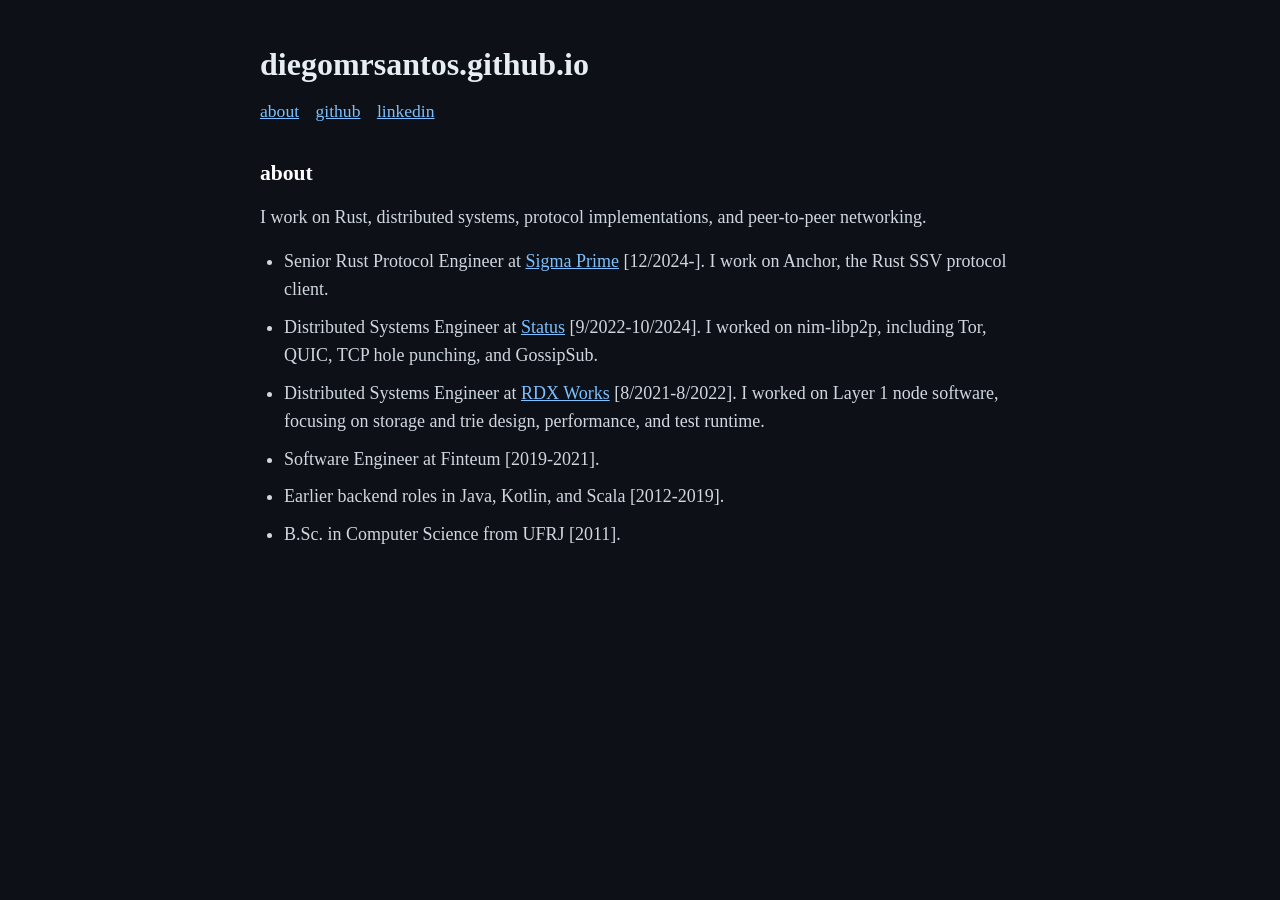
==== index.html @ 68fd6693 "Initial personal site" ====
<!doctype html>
<html lang="en">
  <head>
    <meta charset="utf-8" />
    <meta name="viewport" content="width=device-width, initial-scale=1" />
    <title>Diego Marin Santos</title>
    <meta
      name="description"
      content="Diego Marin Santos works on Rust, distributed systems, protocol implementations, and peer-to-peer networking."
    />
    <link rel="stylesheet" href="styles.css" />
    <base target="_blank" />
  </head>
  <body>
    <header>
      <h1>diegomrsantos.github.io</h1>
      <h2>
        <a href="#about" target="_self">about</a>
        <a href="https://github.com/diegomrsantos">github</a>
        <a href="https://www.linkedin.com/in/diegomrsantos/">linkedin</a>
      </h2>
    </header>

    <main>
      <section id="about">
        <h3>about</h3>
        <p>
          I work on Rust, distributed systems, protocol implementations, and
          peer-to-peer networking.
        </p>
        <ul>
          <li>
            Senior Rust Protocol Engineer at
            <a href="https://sigmaprime.io">Sigma Prime</a> [12/2024-]. I work
            on Anchor, the Rust SSV protocol client.
          </li>
          <li>
            Distributed Systems Engineer at
            <a href="https://status.app">Status</a> [9/2022-10/2024]. I worked
            on nim-libp2p, including Tor, QUIC, TCP hole punching, and
            GossipSub.
          </li>
          <li>
            Distributed Systems Engineer at
            <a href="https://www.radixdlt.com">RDX Works</a> [8/2021-8/2022]. I
            worked on Layer 1 node software, focusing on storage and trie
            design, performance, and test runtime.
          </li>
          <li>Software Engineer at Finteum [2019-2021].</li>
          <li>Earlier backend roles in Java, Kotlin, and Scala [2012-2019].</li>
          <li>B.Sc. in Computer Science from UFRJ [2011].</li>
        </ul>
      </section>
    </main>
  </body>
</html>
---- styles.css ----
html {
  scroll-behavior: smooth;
}

body {
  max-width: 760px;
  margin: 0 auto;
  padding: 40px 20px 56px;
  background: #0d1117;
  color: #e6edf3;
  font-family: Georgia, "Times New Roman", serif;
  font-size: 18px;
  line-height: 1.55;
}

a {
  color: #7cc0ff;
  text-decoration: underline;
}

h1,
h2,
h3 {
  margin: 0;
  font-weight: 700;
}

header {
  margin-bottom: 32px;
}

h1 {
  font-size: 2rem;
}

h2 {
  margin-top: 8px;
  font-size: 1.1rem;
  font-weight: 400;
}

h2 a {
  margin-right: 12px;
}

h3 {
  margin-bottom: 14px;
  font-size: 1.35rem;
}

p {
  margin: 0 0 16px;
}

h2 {
  color: #9da7b3;
}

h3 {
  color: #ffffff;
}

li,
p {
  color: #d0d7de;
}

ul {
  margin: 0;
  padding-left: 24px;
}

li {
  margin-bottom: 10px;
}

li ul {
  margin-top: 8px;
}

li ul li {
  margin-bottom: 6px;
}

@media (max-width: 640px) {
  body {
    padding: 28px 16px 40px;
    font-size: 17px;
  }

  h1 {
    font-size: 1.75rem;
  }
}
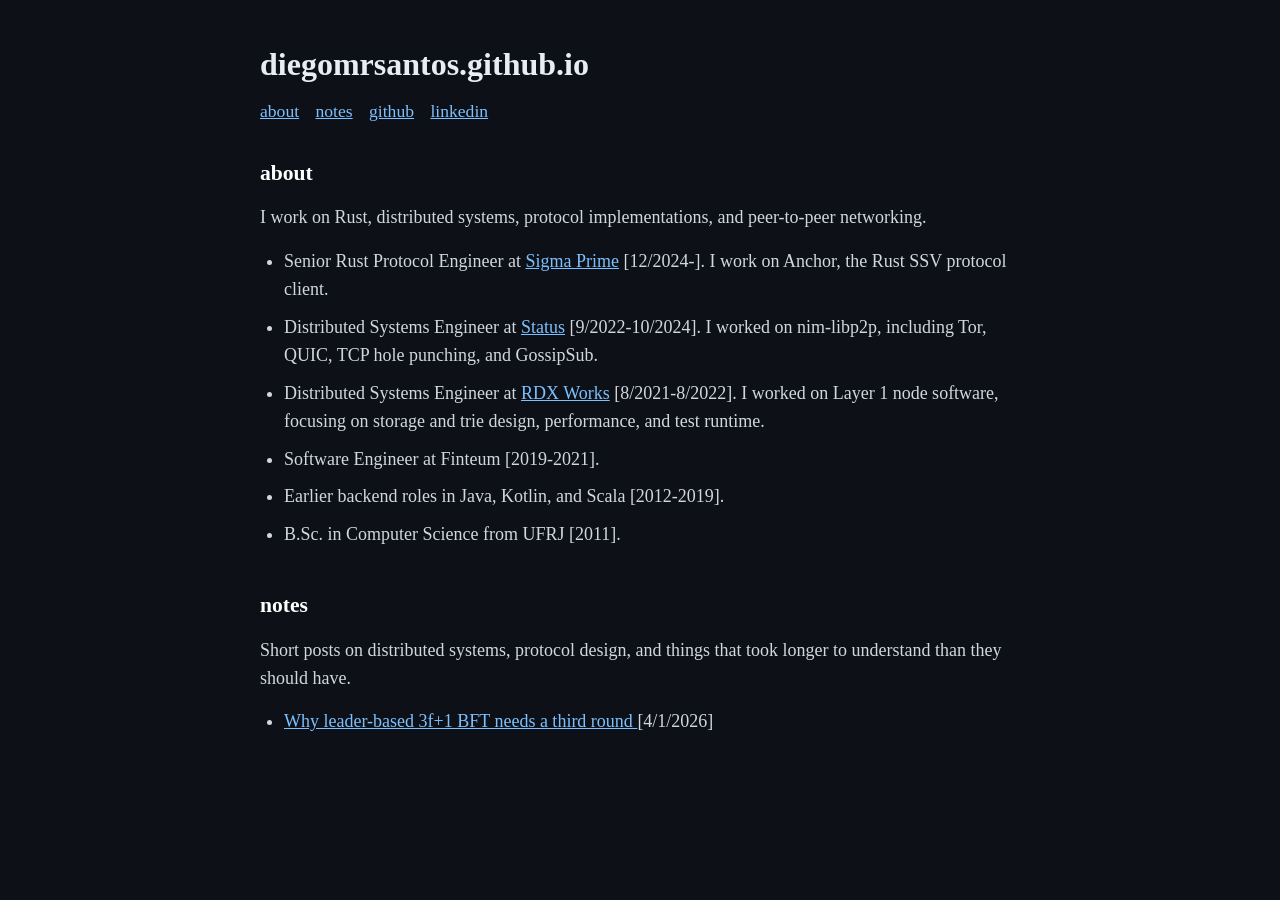
==== commit ae9f23a6: "site: add post on third round in leader-based BFT" ====
--- a/index.html
+++ b/index.html
@@ -16,6 +16,7 @@
       <h1>diegomrsantos.github.io</h1>
       <h2>
         <a href="#about" target="_self">about</a>
+        <a href="#notes" target="_self">notes</a>
         <a href="https://github.com/diegomrsantos">github</a>
         <a href="https://www.linkedin.com/in/diegomrsantos/">linkedin</a>
       </h2>
@@ -51,6 +52,22 @@
           <li>B.Sc. in Computer Science from UFRJ [2011].</li>
         </ul>
       </section>
+
+      <section id="notes">
+        <h3>notes</h3>
+        <p>
+          Short posts on distributed systems, protocol design, and things that
+          took longer to understand than they should have.
+        </p>
+        <ul>
+          <li>
+            <a href="why-the-third-round-exists.html" target="_self">
+              Why leader-based 3f+1 BFT needs a third round
+            </a>
+            [4/1/2026]
+          </li>
+        </ul>
+      </section>
     </main>
   </body>
 </html>
--- a/styles.css
+++ b/styles.css
@@ -65,6 +65,10 @@
   color: #d0d7de;
 }
 
+strong {
+  color: #ffffff;
+}
+
 ul {
   margin: 0;
   padding-left: 24px;
@@ -82,6 +86,95 @@
   margin-bottom: 6px;
 }
 
+section + section {
+  margin-top: 40px;
+}
+
+.meta {
+  margin: 10px 0 0;
+  color: #9da7b3;
+  font-size: 0.98rem;
+}
+
+.lede {
+  font-size: 1.08rem;
+}
+
+.back-link {
+  display: inline-block;
+  margin-bottom: 22px;
+}
+
+pre,
+code {
+  font-family: "SFMono-Regular", SFMono-Regular, Consolas, "Liberation Mono",
+    Menlo, monospace;
+}
+
+code {
+  padding: 1px 4px;
+  background: #161b22;
+  border-radius: 4px;
+}
+
+pre {
+  overflow-x: auto;
+  margin: 0 0 16px;
+  padding: 14px 16px;
+  background: #161b22;
+  border: 1px solid #30363d;
+  border-radius: 8px;
+  line-height: 1.45;
+  color: #d0d7de;
+}
+
+pre code {
+  padding: 0;
+  background: transparent;
+}
+
+ol {
+  margin: 0 0 16px;
+  padding-left: 24px;
+}
+
+ol li {
+  margin-bottom: 10px;
+  color: #d0d7de;
+}
+
+blockquote {
+  margin: 0 0 16px;
+  padding-left: 16px;
+  border-left: 3px solid #30363d;
+  color: #b8c1ca;
+}
+
+hr {
+  margin: 28px 0;
+  border: 0;
+  border-top: 1px solid #30363d;
+}
+
+table {
+  width: 100%;
+  margin: 0 0 18px;
+  border-collapse: collapse;
+}
+
+th,
+td {
+  padding: 10px 12px;
+  border: 1px solid #30363d;
+  text-align: left;
+  vertical-align: top;
+}
+
+th {
+  color: #ffffff;
+  background: #161b22;
+}
+
 @media (max-width: 640px) {
   body {
     padding: 28px 16px 40px;
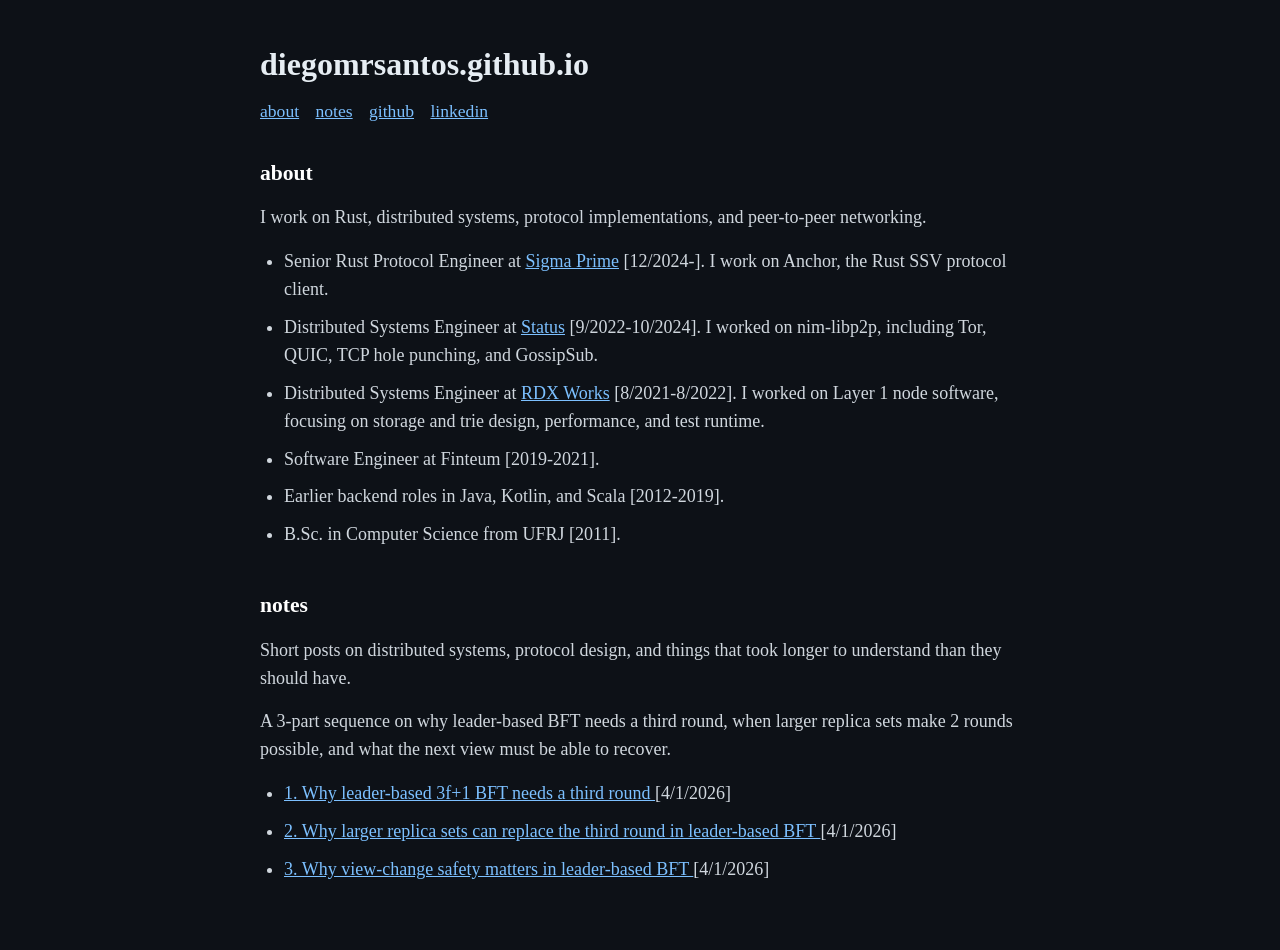
==== commit e4840252: "site: add BFT note series" ====
--- a/index.html
+++ b/index.html
@@ -59,10 +59,27 @@
           Short posts on distributed systems, protocol design, and things that
           took longer to understand than they should have.
         </p>
+        <p>
+          A 3-part sequence on why leader-based BFT needs a third round, when
+          larger replica sets make 2 rounds possible, and what the next view
+          must be able to recover.
+        </p>
         <ul>
           <li>
             <a href="why-the-third-round-exists.html" target="_self">
-              Why leader-based 3f+1 BFT needs a third round
+              1. Why leader-based 3f+1 BFT needs a third round
+            </a>
+            [4/1/2026]
+          </li>
+          <li>
+            <a href="why-5f-plus-1-helps-two-round-bft.html" target="_self">
+              2. Why larger replica sets can replace the third round in leader-based BFT
+            </a>
+            [4/1/2026]
+          </li>
+          <li>
+            <a href="why-view-change-safety-matters.html" target="_self">
+              3. Why view-change safety matters in leader-based BFT
             </a>
             [4/1/2026]
           </li>
